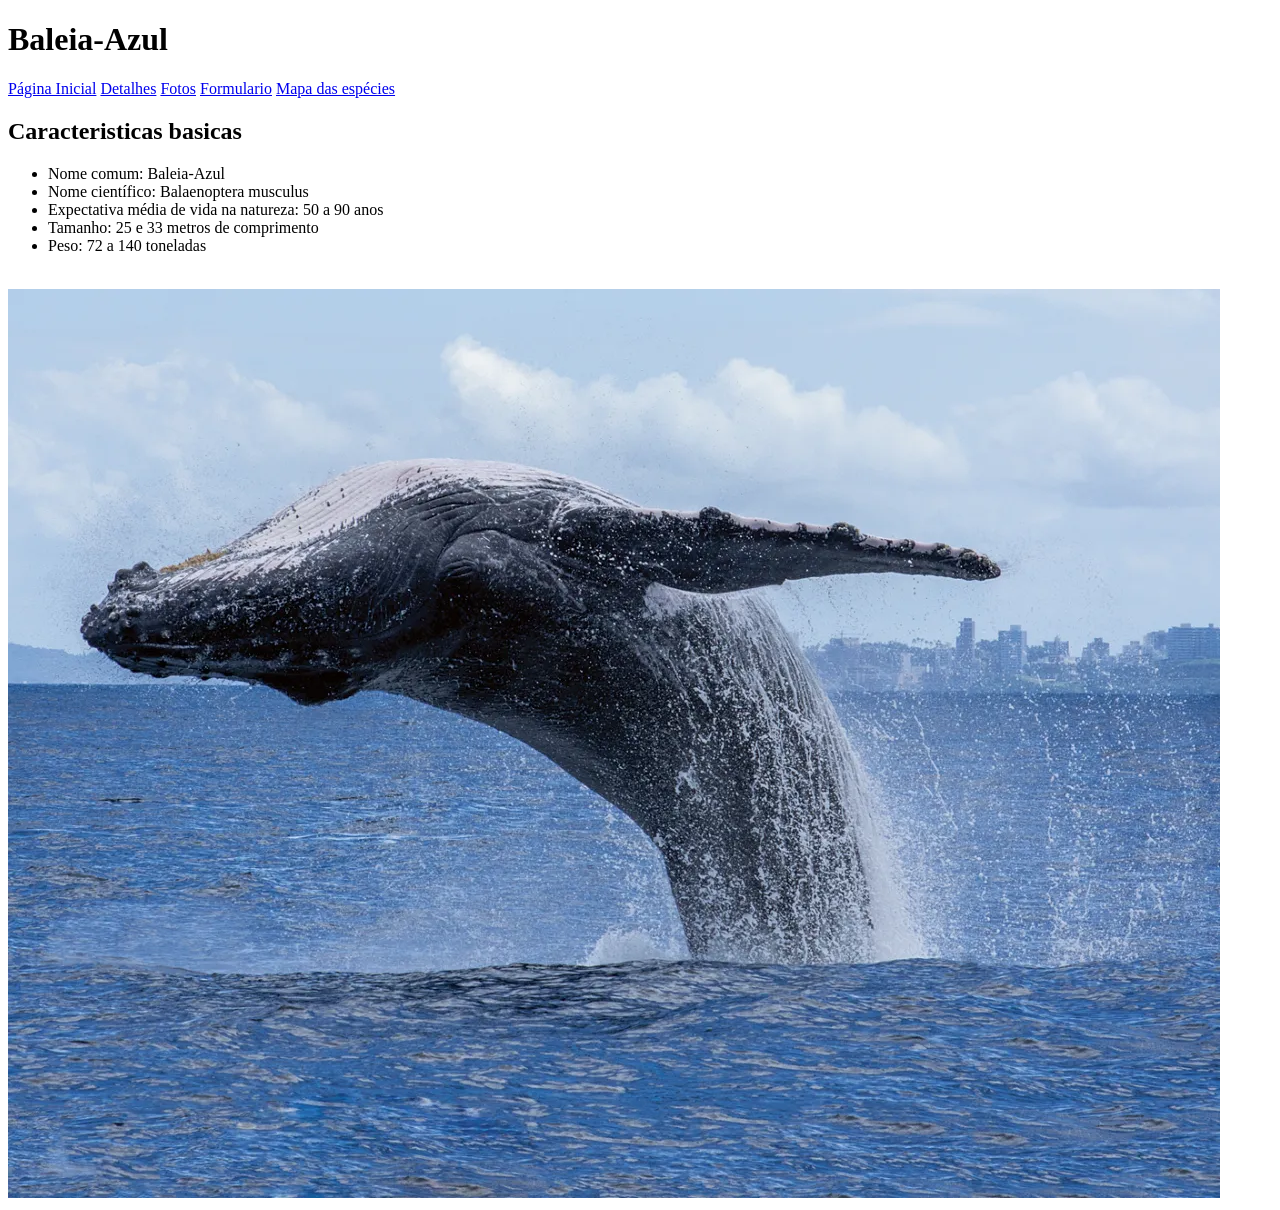
==== html/index1.1.1.html @ d4234a16 "uniao do tubarao da groelandia em uma so coisa e delete do index2" ====
<!DOCTYPE html>
<html lang="pt-br">
<head>
    <meta charset="UTF-8">
    <meta name="viewport" content="width=device-width, initial-scale=1.0">
    <title>Baleia-Azul</title>
    <link rel="stylesheet" type="text/css" href="../Css/index3.css">
</head>
<body>
    <div>
        <h1 class="cl1">Baleia-Azul</h1>
    </div>
    <div class="nav1">
        <nav>
          <a href="../html/index1.1.1.html">Página Inicial</a>

          <a href="../html/index2.2.2.html">Detalhes</a>

          <a href="index3.3.3.html">Fotos</a>

          <a href="index4.4.4.html">Formulario</a>

          <a href="index5.html">Mapa das espécies</a>
          
        </nav>
    </div>
    <div class="text2">
        <h2 class="textaoo2">Caracteristicas basicas</h2>
      <ul class="textao3">
        <li>Nome comum: Baleia-Azul</li>
        <li>Nome científico: Balaenoptera musculus</li>
        <li>Expectativa média de vida na natureza: 50 a 90 anos</li>
        <li>
          Tamanho: 25 e 33 metros de comprimento
        </li>
        <li>Peso: 72 a 140 toneladas</li>
      </ul>
    </div>
    <div class="img2">
      <br>
      <img src="../img/baleia1.jpg" alt="Foto de tubarão">
    </div>
</body>
</html>
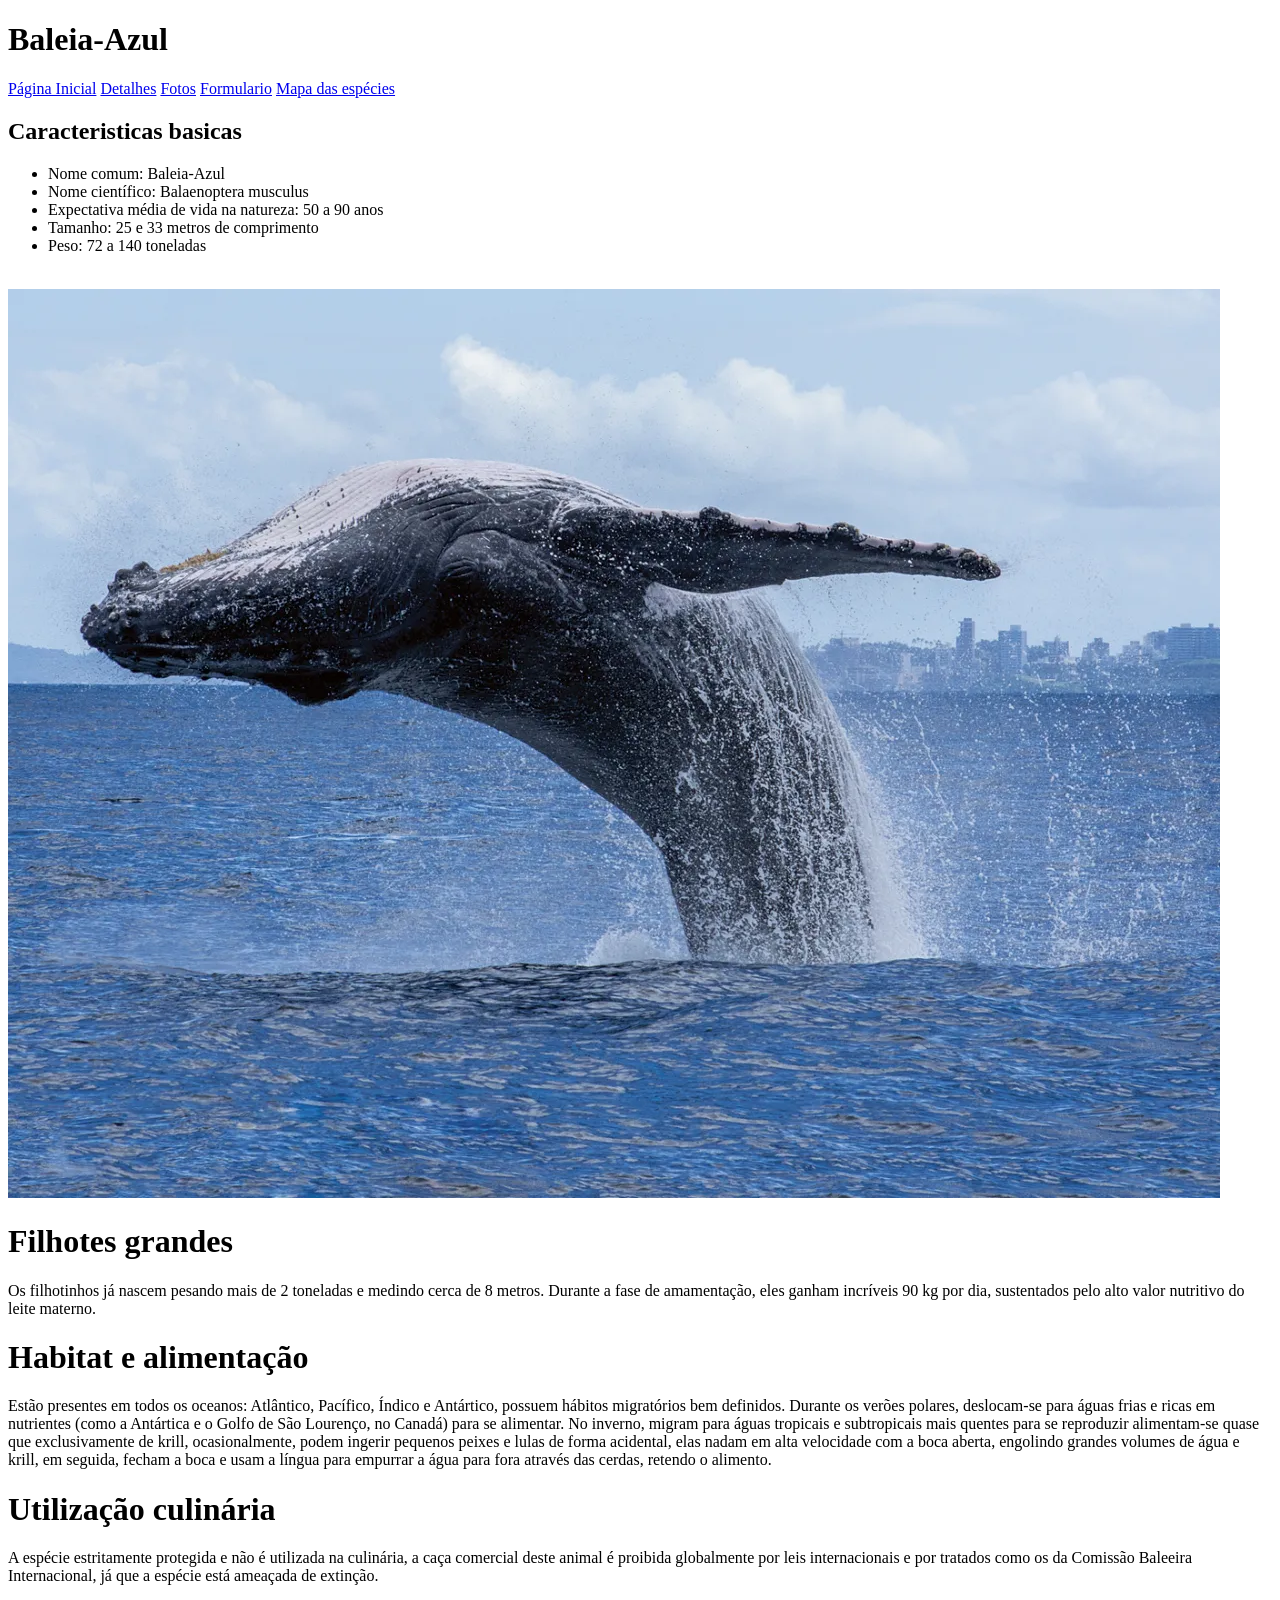
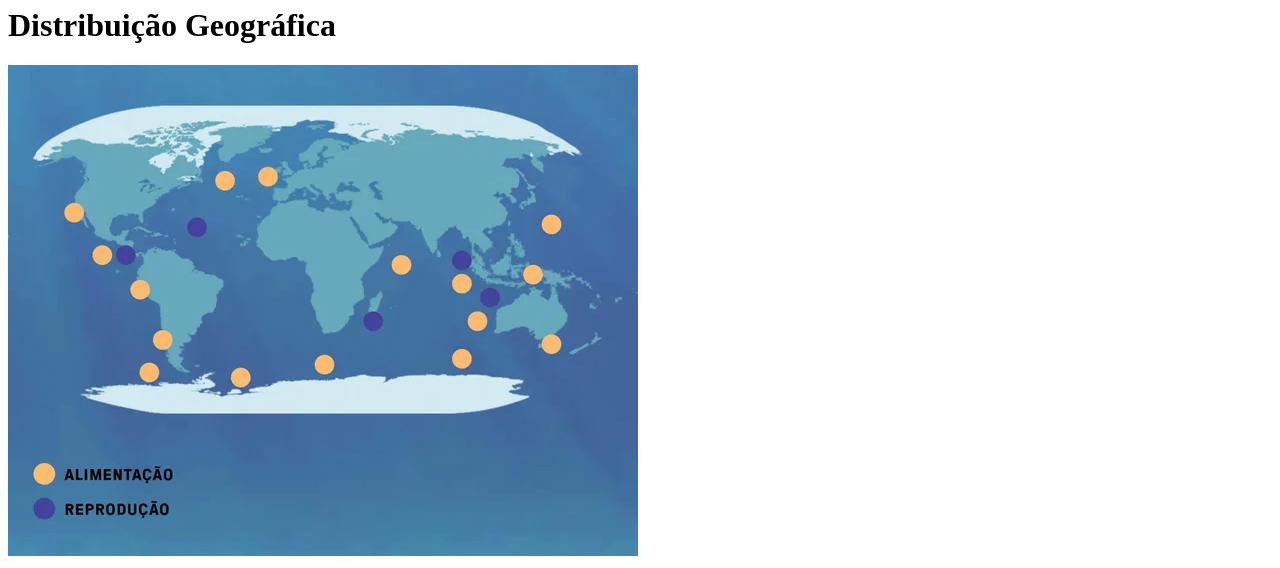
==== commit 51610f84: "anexação do index1.1.1 semi completo" ====
--- a/html/index1.1.1.html
+++ b/html/index1.1.1.html
@@ -40,5 +40,38 @@
       <br>
       <img src="../img/baleia1.jpg" alt="Foto de tubarão">
     </div>
+    <div>
+        <div class="textao2">
+            <h1>Filhotes grandes</h1>
+            <p> Os filhotinhos já nascem pesando mais de 2 toneladas e medindo cerca de 8 metros. Durante a fase de
+                 amamentação, eles ganham incríveis 90 kg por dia, sustentados pelo alto valor nutritivo do leite materno. </p>
+        </div>
+        <div class="textao2">
+            <div>
+                <h1>Habitat e alimentação</h1>
+            </div>
+            <p>Estão presentes em todos os oceanos: Atlântico, Pacífico, Índico e Antártico, possuem hábitos migratórios bem definidos. 
+                Durante os verões polares, deslocam-se para águas frias e ricas em nutrientes (como a Antártica e o Golfo de São Lourenço,
+                 no Canadá) para se alimentar. No inverno, migram para águas tropicais e subtropicais mais quentes para se reproduzir alimentam-se
+                  quase que exclusivamente de krill, ocasionalmente, podem ingerir pequenos peixes e lulas de forma acidental, 
+                  elas nadam em alta velocidade com a boca aberta, engolindo grandes volumes de água e krill, em seguida, fecham a boca e
+                   usam a língua para empurrar a água para fora através das cerdas, retendo o alimento. 
+            </p>
+        </div>
+        <div class="textao2">
+            <h1>Utilização culinária</h1>
+            <p>
+                A espécie estritamente protegida e não é utilizada na culinária, a caça 
+                comercial deste animal é proibida globalmente por leis internacionais e por 
+                tratados como os da Comissão Baleeira Internacional, já que a espécie está ameaçada de extinção. 
+            </p>
+        </div>
+        <div class="textao2">
+            <h1>Distribuição Geográfica</h1>
+        </div>
+        <div class="mapap2">
+            <img src="../img/baleiaazulmapa.jpg" alt="">
+        </div>
+    </div>
 </body>
 </html>
